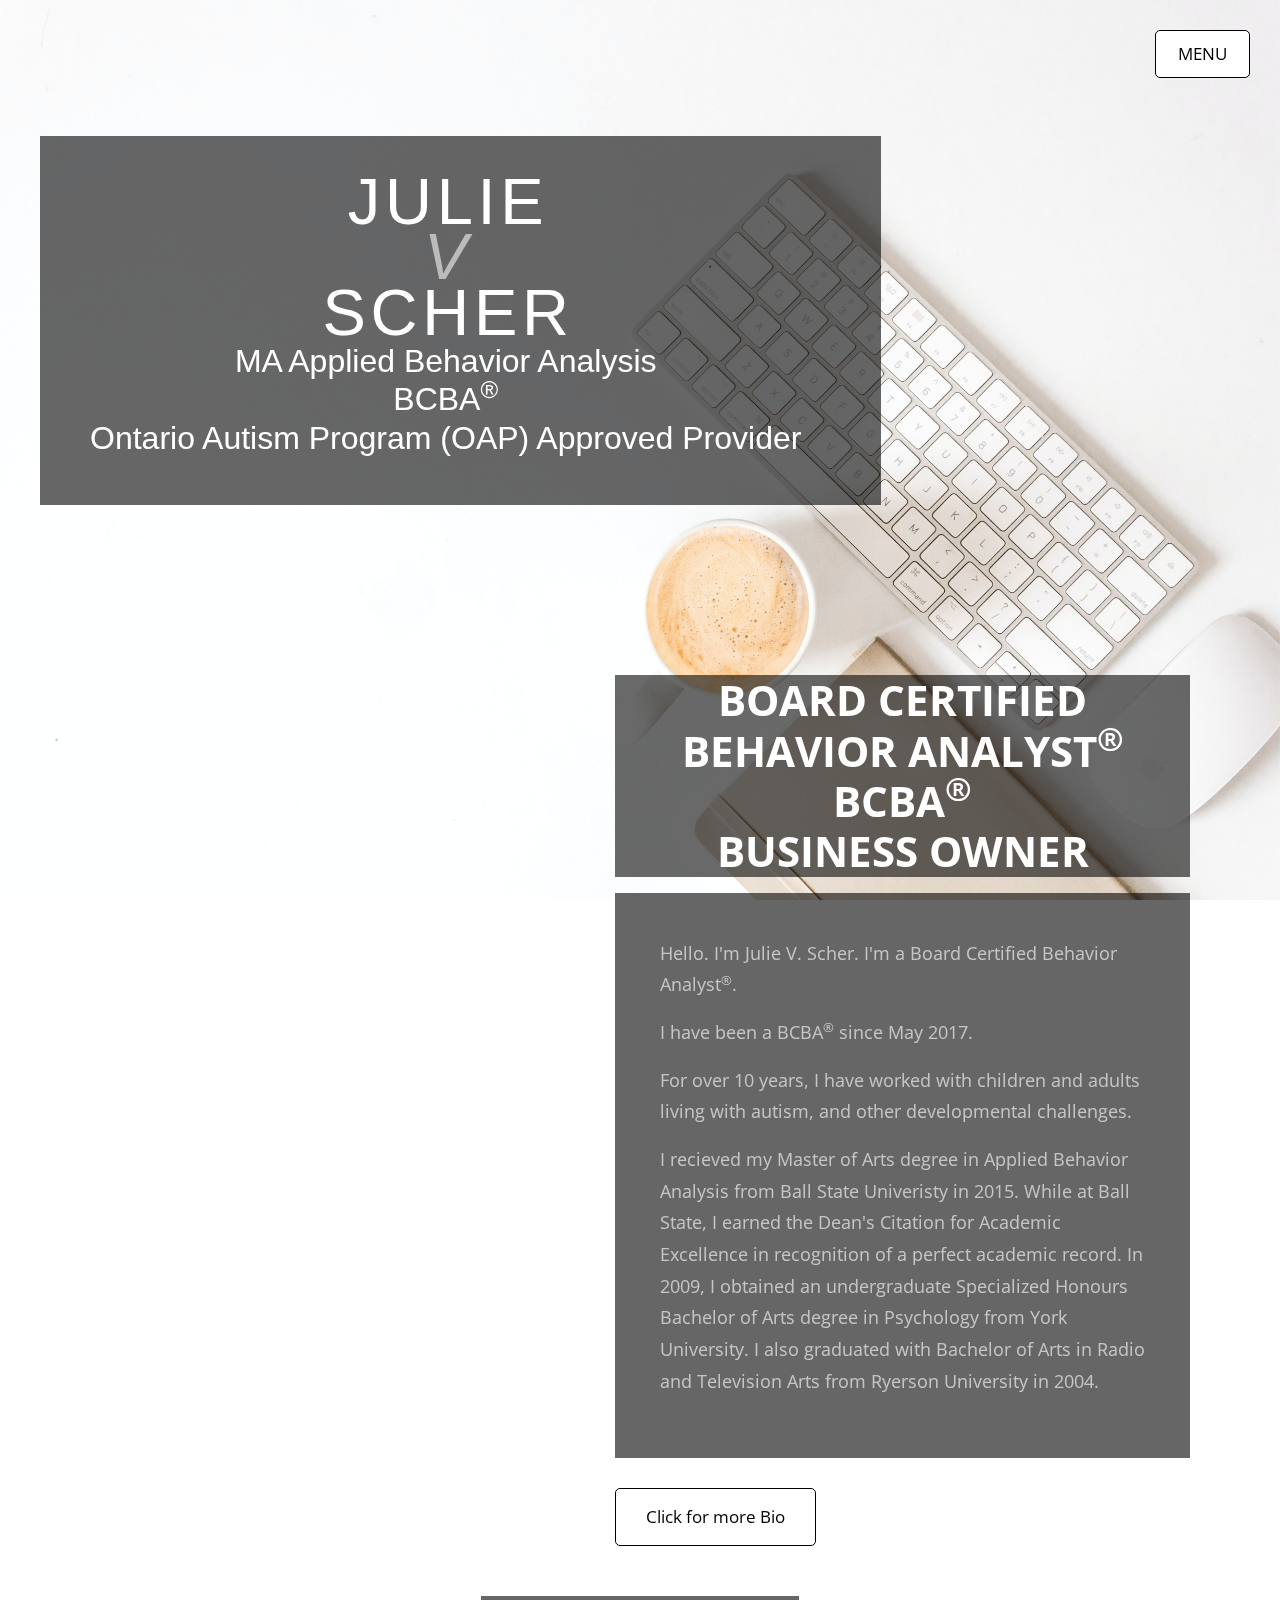
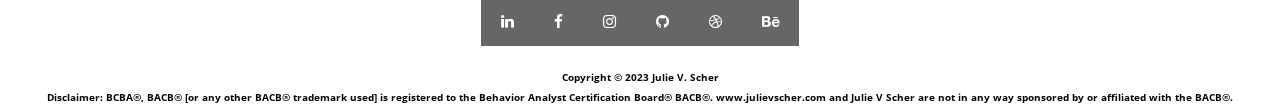
==== index.html @ ce63d5e8 "fixed dates" ====
<!DOCTYPE html>
<html lang="en">
  <head>
    <meta charset="utf-8" />
    <meta name="viewport" content="width=device-width, initial-scale=1" />
    <link rel="stylesheet" href="https://use.fontawesome.com/releases/v5.5.0/css/all.css" integrity="sha384-B4dIYHKNBt8Bc12p+WXckhzcICo0wtJAoU8YZTY5qE0Id1GSseTk6S+L3BlXeVIU" crossorigin="anonymous">
    <link rel="stylesheet" href="https://cdnjs.cloudflare.com/ajax/libs/font-awesome/4.7.0/css/font-awesome.min.css">
    <title> Julie V Scher BCBA</title>
    <link rel="icon" type="image/x-icon"
    href="https://assets.bigcartel.com/theme_images/75824079/yellow.jpg?auto=format&fit=max&h=400&w=2136"></a>
    <!--
Template 2109 The Card
http://www.tooplate.com/view/2109-the-card
-->
    <!-- load CSS -->
    <link
      rel="stylesheet"
      href="https://fonts.googleapis.com/css?family=Open+Sans:300,400,600"
    />
    <!-- Google web font "Open Sans" -->
    <link rel="stylesheet" href="css/bootstrap.min.css" />
    <!-- https://getbootstrap.com/ -->
    <link rel="stylesheet" href="slick/slick.css" />
    <link rel="stylesheet" href="slick/slick-theme.css" />
    <link rel="stylesheet" href="css/magnific-popup.css" />
    <link rel="stylesheet" href="css/tooplate-style.css" />
  
    <!-- Templatemo style -->
  </head>

  <body>
    <!-- Loader -->
    

    <div class="tm-main-container">
      <a class="tm-navbar-menu" style="margin-top: 30px; margin-right: 30px;" href="#">MENU</a>
      <div class="tm-top-container">
        <!-- Menu -->
        <nav id="tmNav" class="tm-nav">
         
          <ul class="tm-nav-links">
            <li class="tm-nav-item active">
              <a href="#" data-linkid="0" data-align="right" class="tm-nav-link">Home</a>
            </li>
            <li class="tm-nav-item">
              <a href="#" data-linkid="1" data-align="right" class="tm-nav-link">About Me</a>
            </li>
            <li class="tm-nav-item">
              <a
                rel="nofollow" href="http://www.abasupervisors.com"
                class="tm-nav-link external">BCBA Supervision</a>
            </li>
            <li class="tm-nav-item">
              <a
                rel="nofollow" href="http://www.abahelpers.com"
                class="tm-nav-link external">ABA Training</a>
            </li>
            <li class="tm-nav-item">
              <a
                rel="nofollow" href="Julie Scher Resume_ABAintheGTA 2023.pdf"
                class="tm-nav-link external">Resume</a>
            </li>
            <li class="tm-nav-item">
              <a
                href="#"
                data-linkid="2"
                data-align="middle"
                class="tm-nav-link">Design Work</a>
            </li>
        
         
            <li class="tm-nav-item">
              <a href="#" data-linkid="3" data-align="left" class="tm-nav-link">Contact</a>
            </li>
          </ul>
        </nav>

        <!-- Site header -->
        <header class="tm-site-header-box tm-bg-dark">
         
          <div class="word" style="text-align: center">
            <span>J</span>
            <span>U</span>
            <span>L</span>
            <span>I</span>
            <span>E</span>
            <br>
            <span style="font-style: oblique; color:rgba(255, 255, 255, 0.555);">V</span>
            <br>
            <span>S</span>
            <span>C</span>
            <span>H</span>
            <span>E</span>
            <span>R</span>
            <br>
            <h2>MA  Applied Behavior Analysis <br>BCBA<sup>&reg;</sup><br>Ontario Autism Program (OAP) Approved Provider</h2>



        </div>
        </header>
      </div>
      <!-- tm-top-container -->

      <div class="container-fluid">
        <div class="row">
          <div class="col-md-12">
            <!-- Site content -->
            <div class="tm-content">
              <!-- Section 0 Introduction -->
              <section class="tm-section tm-section-0">
                <h2 style="background-color: rgba(0, 0, 0, 0.589); color: rgb(255, 255, 255); font-size: 42px; text-align: center;" class="tm-section-title mb-3 font-weight-bold">
                  Board Certified <br>Behavior Analyst<sup>&reg;</sup><br> BCBA<sup>&reg;</sup> <br>Business Owner
                </h2>
                <div class="tm-textbox tm-bg-dark">
                  <p>
                    Hello. I'm Julie V. Scher. I'm a Board Certified Behavior Analyst<sup>&reg;</sup>.
                  </p>
                  <p>
                    I have been a BCBA<sup>&reg;</sup> since May 2017.</p>
                    <p>For over 10 years, I have worked with children and adults living with autism, and other developmental challenges.</p>
                    <p> I recieved my Master of Arts degree in Applied Behavior Analysis from Ball State Univeristy in 2015. While at Ball State, I earned the Dean's Citation for Academic Excellence in recognition of a perfect academic record. In 2009, I obtained an undergraduate Specialized Honours Bachelor of Arts degree in Psychology from York University. I also graduated with Bachelor of Arts in Radio and Television Arts from Ryerson University in 2004.
                  </p>
                </div>
                <a href="#" id="tm_about_link" data-linkid="1" class="tm-link">Click for more Bio</a>
              </section>

              <!-- Section 1 About Me -->
              <section class="tm-section tm-section-1">
                <div class="tm-textbox tm-textbox-2 tm-bg-dark">
                  <h2 class="tm-text-blue mb-4">About Me</h2>
                  <img src="img/headshot.png"  style="width:80%; height: auto; padding: 25px" alt="Profile Photograph of Julie V Scher">
                  <p class="mb-4">
                    I am artistic and analytical. I love all things nerdy 🤓! Show me some IOA and fidelity data and I'm a happy camper. I enjoy writing treatment plans and compiling FBA data. To me, there is nothing better than helping a client gain access to what they want or need using safe and socially valid behaviours. I decided to take my passion for data analysis to another level and train aspiring analysts working in the field.

                    My teaching style is down-to-earth and not intimidating. Any and all questions are welcome. 
                  </p>
                  <p class="mb-4">
                    In addition to ABA tools such as Central Reach, I also love to design UX and UI solutions using Figma and Adobe XD. In addition to supervision, I love to create wireframes and high fidelity prototypes. I can effectively collaborate with design teams, clients, and programmers. I have experience with web development and enjoy using HTML, CSS, and Javascript to build responsive websites.
                  </p>
                  <a
                  rel="nofollow" href="http://www.abasupervisors.com"
                    id="tm_work_link"
                    class="tm-nav-link external"
                    class="tm-link m-0"
                    >Remote Supervision Services</a>

                  

                </div>
              </section>

              <!-- Section 2 Work (Gallery) -->
              <section class="tm-section tm-section-2 mx-auto">
                <div class="grid tm-gallery">
                  <figure class="effect-goliath tm-gallery-item">
                    <img src="img/BF.png" alt="" class="">
                    <figcaption>
                      <a href="BookFairAnywhere.html"><h2 style="color: white; font-weight:bold; padding: 10px;">
                        Book Fair Anywhere
                        <span style="color: black; font-weight:lighter;"></span>
                        </h2></a>
                        <a href="BookFairAnywhere.html"><p style=" text-decoration: none; color: white; font-weight:bold; outline: solid black; background-color: rgba(0, 0, 0, 0.6);">TAKE ME THERE!</p></a>
                    </figcaption>
                  </figure>
                  <figure class="effect-goliath tm-gallery-item">
                    <img src="img/CookieProj.png" alt="" class="">
                    <figcaption>
                      <a href="CookieDough.html"><h2 style="color: white; font-weight:bold; padding: 10px;">
                        Cookie Dough To-Go 
                        <span style="color: black; font-weight:lighter;"></span>
                        </h2></a>
                        <a href="CookieDough.html"><p style=" text-decoration: none; color: white; font-weight:bold; outline: solid black; background-color: rgba(0, 0, 0, 0.6);">TAKE ME THERE!</p></a>
                    </figcaption>
                  </figure>
                  <figure class="effect-goliath tm-gallery-item">
                    <img src="img/testing.png" alt="" class="">
                    <figcaption>
                      <a href="MLEM.html"><h2 style="color: white; font-weight:bold; padding: 10px;">
                        MLEM Case Study
                        <span style="color: black; font-weight:lighter;"></span>
                        </h2></a>
                        <a href="MLEM.html"><p style=" text-decoration: none; color: white; font-weight:bold; outline: solid black; background-color: rgba(0, 0, 0, 0.6);">TAKE ME THERE!</p></a>
                    </figcaption>
                  </figure>
                  <figure class="effect-goliath tm-gallery-item">
                    <img src="img/ComingSoon.png" alt="" class="">
                    <figcaption>
                      <a href=""><h2 style="color: white; font-weight:bold;padding: 10px;">
                        
                        <span style="color: black; font-weight:lighter;"></span>
                        </h2></a>
                       <!--<a href=""><p style=" text-decoration: none; color: black; font-weight:bold; outline: solid black; background-color: #c5ccd4;">TAKE ME THERE!</p></a>-->
                    </figcaption>
                  </figure>
                  <figure class="effect-goliath tm-gallery-item">
                    <img src="img/ComingSoon.png" alt="" class="">
                    <figcaption>
                      <a href=""><h2 style="color: white; font-weight:bold;padding: 10px;">
                        
                        <span style="color: black; font-weight:lighter;"></span>
                        </h2></a>
                       <!--<a href=""><p style=" text-decoration: none; color: white; font-weight:bold; outline: solid black; background-color: #rgba(0, 0, 0, 0.6);">TAKE ME THERE!</p></a>-->
                    </figcaption>
                  </figure>
                </div>
              </section>

              <!-- Section 3 Contact -->
              <section class="tm-section tm-section-3 tm-section-left">
                <form action="https://formspree.io/f/myylvqlr" class="tm-contact-form" method="post">
                  <div class="form-group mb-4">
                    <input
                      type="text"
                      id="contact_name"
                      name="contact_name"
                      class="form-control"
                      placeholder="Name"
                      required
                    />
                  </div>
                  <div class="form-group mb-4">
                    <input
                      type="email"
                      id="contact_email"
                      name="contact_email"
                      class="form-control"
                      placeholder="Email"
                      required
                    />
                  </div>
                  <div class="form-group mb-4">
                    <textarea
                      rows="4"
                      id="contact_message"
                      name="contact_message"
                      class="form-control"
                      placeholder="Message"
                      required
                    ></textarea>
                  </div>
                  <div class="form-group mb-0">
                    <button type="submit" class="btn tm-send-btn tm-fl-right">
                      Let's Chat!
                    </button>
                  </div>
                </form>
              </section>
            </div>
          </div>
        </div>
      </div>


      
      <footer>
        <div class="tm-bottom-container"></div>
        <ul class=footer-logo>
          <li><a class="logos" href="https://www.linkedin.com/in/julie-v-scher-a3905b223/"><i class="fa fa-linkedin"></i></a>
          <li><a class="logos" href="https://www.facebook.com/abasupervisors/"><i class="fa fa-facebook"></i></a>
            <li><a class="logos" href="https://www.instagram.com/abasupervisors/"><i class="fa fa-instagram"></i></a>
          <li><a class="logos" href="https://github.com/JulieVScher"><i class="fa fa-github"></i></a>
          <li><a class="logos" href="https://dribbble.com/JulieVScher"><i class="fa fa-dribbble"></i></a></li>
          <li><a class="logos" href="https://www.behance.net/julievscher"> <i class="fa fa-behance"></i></a>
          
          </li>
      </ul>
<div class="name" style="color: black; display:block; text-align: center; font-size:x-small; padding: 5px; margin: 0px; font-weight: bold; background-color: rgba(255, 255, 255, 0.555);">
  Copyright &copy; 2023 Julie V. Scher <br>Disclaimer: BCBA®, BACB® [or any other BACB® trademark used] is registered to the Behavior Analyst Certification Board® BACB®. www.julievscher.com and Julie V Scher are not in any way sponsored by or affiliated with the BACB®.</div>
</div>

  

</footer>

    <script src="js/jquery-1.11.0.min.js"></script>
    <script src="js/background.cycle.js"></script>
    <script src="slick/slick.min.js"></script>
    <script src="js/jquery.magnific-popup.min.js"></script>
    <script>
      let slickInitDone = false;
      let previousImageId = 0,
        currentImageId = 0;
      let pageAlign = "right";
      let bgCycle;
      let links;
      let eachNavLink;

      window.onload = function() {
        $("body").addClass("loaded");
      };

      function navLinkClick(e) {
        if ($(e.target).hasClass("external")) {
          return;
        }

        e.preventDefault();

        if ($(e.target).data("align")) {
          pageAlign = $(e.target).data("align");
        }

        // Change bg image
        previousImageId = currentImageId;
        currentImageId = $(e.target).data("linkid");
        bgCycle.cycleToNextImage(previousImageId, currentImageId);

        // Change menu item highlight
        $(`.tm-nav-item:eq(${previousImageId})`).removeClass("active");
        $(`.tm-nav-item:eq(${currentImageId})`).addClass("active");

        // Change page content
        $(`.tm-section-${previousImageId}`).fadeOut(function(e) {
          $(`.tm-section-${currentImageId}`).fadeIn();
          // Gallery
          if (currentImageId === 2) {
            setupSlider();
          }
        });

        adjustFooter();
      }

      $(document).ready(function() {
        // Set first page
        $(".tm-section").fadeOut(0);
        $(".tm-section-0").fadeIn();

        // Set Background images
        // https://www.jqueryscript.net/slideshow/Simple-jQuery-Background-Image-Slideshow-with-Fade-Transitions-Background-Cycle.html
        bgCycle = $("body").backgroundCycle({
          imageUrls: [
            "img/contact.jpg",
            "img/hello.jpg",
            "img/work.jpg",
            "img/cover2.jpg"
          ],
          fadeSpeed: 2000,
          duration: -1,
          backgroundSize: SCALING_MODE_COVER
        });

        eachNavLink = $(".tm-nav-link");
        links = $(".tm-nav-links");

        // "Menu" open/close
        if (links.hasClass("open")) {
          links.fadeIn(0);
        } else {
          links.fadeOut(0);
        }

        $("#tm_about_link").on("click", navLinkClick);
        $("#tm_work_link").on("click", navLinkClick);

        // Each menu item click
        eachNavLink.on("click", navLinkClick);

        $(".tm-navbar-menu").click(function(e) {
          if (links.hasClass("open")) {
            links.fadeOut();
          } else {
            links.fadeIn();
          }

          links.toggleClass("open");
        });

        // window resize
        $(window).resize(function() {
          // If current page is Gallery page, set it up
          if (currentImageId === 2) {
            setupSlider();
          }

          // Adjust footer
          adjustFooter();
        });

        adjustFooter();
      }); // DOM is ready

      function adjustFooter() {
        const windowHeight = $(window).height();
        const topHeight = $(".tm-top-container").height();
        const middleHeight = $(".tm-content").height();
        let contentHeight = topHeight + middleHeight;

        if (pageAlign === "left") {
          contentHeight += $(".tm-bottom-container").height();
        }

        if (contentHeight > windowHeight) {
          $(".tm-bottom-container").addClass("tm-static");
        } else {
          $(".tm-bottom-container").removeClass("tm-static");
        }
      }

      function setupSlider() {
        let slidesToShow = 4;
        let slidesToScroll = 2;
        let windowWidth = $(window).width();

        if (windowWidth < 480) {
          slidesToShow = 1;
          slidesToScroll = 1;
        } else if (windowWidth < 768) {
          slidesToShow = 2;
          slidesToScroll = 1;
        } else if (windowWidth < 992) {
          slidesToShow = 3;
          slidesToScroll = 2;
        }

        if (slickInitDone) {
          $(".tm-gallery").slick("unslick");
        }

        slickInitDone = false;

        $(".tm-gallery").slick({
          dots: true,
          customPaging: function(slider, i) {
            var thumb = $(slider.$slides[i]).data();
            return `<a>${i + 1}</a>`;
          },
          infinite: false,
          prevArrow: false,
          nextArrow: false,
          slidesToShow: slidesToShow,
          slidesToScroll: slidesToScroll
        });

        // Open big image when a gallery image is clicked.
       
      }  
    </script>
  
  </body>
</html>
---- css/tooplate-style.css ----
/*
Template 2109 The Card
http://www.tooplate.com/view/2109-the-card
*/
/* custom font from google fonts */
@import url(https://fonts.googleapis.com/css?family=Open+Sans:400,700);


* {
  margin: 0;
  padding: 0;
}

body {
  font-family: "Open Sans", Helvetica, Arial, sans-serif;
  font-size: 17px;
  color: #ffffff;
  overflow-x: hidden;
  body margin:2rem;
}

a {
  transition: all 0.2s;
}

footer a:link, footer a:visited {
	color: #FFF;
}
.tm-text-blue {
  color:white;
}

.tm-main-container {
  position: relative;
  height: 100%;
}



.tm-top-container {
  display: flex;
  flex-direction: row-reverse;
  align-items: flex-start;
  justify-content: space-between;
}

.tm-navbar-menu {
  display: block;
  color: black;
  background: white;
  border: solid black 1px;
  padding: 10px 20px;
  margin-bottom: 18px;
  width: 95px;
  margin-right: 0;
  margin-left: auto;
  text-align: center;
  border-radius: 5px;
}

.tm-navbar-menu:hover {
  color: white;
  border: solid black 1px;
  text-decoration: none;
  background:rgba(0, 0, 0, 0.6);
  border-radius: 5px;
 
}

.tm-nav {
  margin: 30px;
  text-transform: uppercase;
}

.tm-nav-links {
  list-style: none;
  outline-style: solid black;
  border-radius: 5px;
}

.tm-nav-link:link,
.tm-nav-link:visited {
  color: black;
  background-color: white;
  border: solid black 1px;
  border-radius: 5px;
  padding: 10px 40px;
  display: block;
  margin-bottom: 6px;
  text-align: center;
}

.tm-nav-item.active .tm-nav-link,
.tm-nav-link:hover,
.tm-nav-link:focus {
  color: white;
  border: solid black 1px;
  text-decoration: none;
  background: rgba(0, 0, 0, 0.6);
}

.tm-bg-dark {
  background-color:rgba(0, 0, 0, 0.6);
}

.tm-site-header-box {
  display: inline-block;
  padding: 40px 80px 40px 40px;
  margin: 40px 40px 100px;
}

.tm-site-title {
  font-size: 4.3rem;
  text-transform: uppercase;
}

.tm-site-subtitle {
  color: #cdffd0;
  font-size: 1.4rem;
  font-weight: 300;
}

.tm-content {
  padding-bottom: 50px;
  display: flex;
  justify-content: flex-end;
  width: 100%;
}

.tm-section {
  margin-right: 75px; 
  max-width: 100%;
}

.tm-section-title {
  font-size: 3.4rem;
  
  text-transform: uppercase;
  color: black;
}

.tm-textbox {
  padding: 45px;
  font-size: 1.1rem;
  color: #c5c7c6;
  line-height: 1.8;
}

.tm-textbox-2 {
  padding: 60px 40px 60px;
}

.tm-section-0 {
  margin-top: 70px;
  max-width: 575px;
}
.tm-section-1 {
  margin-top: 70px;
  max-width: 420px;
}

.tm-link:link,
.tm-link:visited {
  background-color: white;
  padding: 15px 30px;
  margin-top: 30px;
  color: black;
  border: solid black 1px;
  display: inline-block;
  margin-right: 75px; 
  max-width: 100%;
  border-radius: 5px;
}

.tm-link:focus,
.tm-link:hover {
  color: white;
  border: solid black 1px;
  text-decoration: none;
  background:rgba(0, 0, 0, 0.6);
  border-radius: 5px;
}

.tm-bottom-container {
  position: absolute;
  bottom: 0;
  left: 0;
}

.tm-bottom-container.non-sticky {
  position: static;
}

.tm-barcode-box {
  margin-bottom: 30px;
  margin-left: 95px;
}

footer {
  font-weight: 300;
  margin-bottom: 0px;
  margin-left: 40px;
  font-size: 0.95rem;
  margin-right: 40px;
  line-height: 2;
}

/* Image Gallery */
.tm-gallery {
  max-width: 860px;
  margin: 0 auto;
}

.tm-gallery-item {
  margin: 0 10px;
}

.slick-dots {
  bottom: 5px;
}

.slick-dots li {
  background-color: white;
  width: 40px;
  height: 40px;
  margin: 5px 3px;
  transition: all 0.2s;
}

.slick-dots li:hover,
.slick-dots li.slick-active {
  background-color:rgba(0, 0, 0, 0.6);
}

.slick-dots li:hover a:not([href]):not([tabindex]),
.slick-dots li.slick-active a:not([href]):not([tabindex]) {
  color:white;
}

.slick-dots li a:not([href]):not([tabindex]) {
  color: black;
  display: block;
  margin-top: 5px;
}

/* Image Hover effect */
.grid {
  position: relative;
  clear: both;
  margin: 0 auto;
  padding: 1em 0 4em;
  max-width: 880px;
  width: 100%;
  list-style: none;
  text-align: center;
}

/* Common style */
.grid figure {
  position: relative;
  float: left;
  overflow: hidden;
  max-width: 800px;
  height: auto;
  background: #3085a3;
  text-align: center;
  cursor: pointer;
}

.grid figure img {
  position: relative;
  display: block;
  min-height: 100%;
  max-width: 100%;
  opacity: 0.8;
}

.grid figure figcaption {
  padding: 2em;
  color: #fff;
  text-transform: uppercase;
  font-size: 1.25em;
  -webkit-backface-visibility: hidden;
  backface-visibility: hidden;
}

.grid figure figcaption::before,
.grid figure figcaption::after {
  pointer-events: none;
}

.grid figure figcaption, {

  position: absolute;
  top: 0;
  left: 0;
  width: 100%;
  height: 100%;
}

/* Anchor will cover the whole item by default */
/* For some effects it will show as a button */


.grid figure h2 {
  word-spacing: -0.15em;
}

.grid figure h2 span {
  font-weight: 800;
}

.grid figure h2,
.grid figure p {
  margin: 0;
}

.grid figure p {
  letter-spacing: 1px;
  font-size: 68.5%;
}

/*-----------------*/
/***** Goliath *****/
/*-----------------*/

figure.effect-goliath {
  background:rgba(0, 0, 0, 0.6);
}

figure.effect-goliath img,
figure.effect-goliath h2 {
  -webkit-transition: -webkit-transform 0.35s;
  transition: transform 0.35s;
}

figure.effect-goliath img {
  -webkit-backface-visibility: hidden;
  backface-visibility: hidden;
}

figure.effect-goliath h2 {
  font-size: 1.3rem;
}
figure.effect-goliath h2,
figure.effect-goliath p {
  position: absolute;
  bottom: 0;
  left: 0;
  padding: 30px;
  width: 100%;
}

figure.effect-goliath p {
  text-transform: none;
  font-size: 1rem;
  padding: 15px 10px;
  opacity: 0;
  -webkit-transition: opacity 0.35s, -webkit-transform 0.35s;
  transition: opacity 0.35s, transform 0.35s;
  -webkit-transform: translate3d(0, 50px, 0);
  transform: translate3d(0, 50px, 0);
}

figure.effect-goliath:hover img {
  -webkit-transform: translate3d(0, -80px, 0);
  transform: translate3d(0, -80px, 0);
}

figure.effect-goliath:hover h2 {
  -webkit-transform: translate3d(0, -100px, 0);
  transform: translate3d(0, -100px, 0);
}

figure.effect-goliath:hover p {
  opacity: 1;
  -webkit-transform: translate3d(0, 0, 0);
  transform: translate3d(0, 0, 0);
}

/* Contact */
.tm-section-3 {
  width: 100%;
  max-width: 400px;
  margin-left: 40px;
  margin-right: auto;
  margin-top: -50px;
}

.tm-contact-form {
  background-color:white;
  padding: 60px;
}

.form-control {
  border-radius: 0;
  border: none;
  border-bottom: 1px solid black;
  background-color: transparent;
  color: black;
  padding: 10px 0;
}

.form-control:focus {
  box-shadow: none;
  background-color: transparent;
  border-color: #f49f17;
}

.form-control::placeholder {
  /* Chrome, Firefox, Opera, Safari 10.1+ */
  color: black;
  opacity: 1; /* Firefox */
}

.form-control:-ms-input-placeholder {
  /* Internet Explorer 10-11 */
  color: black;
}

.form-control::-ms-input-placeholder {
  /* Microsoft Edge */
  color: black;
}

.tm-fl-right {
  float: right;
}

.tm-send-btn {
  border-radius: 0;
  background-color: transparent;
  border: none;
  border-top: 1px solid transparent;
  border-bottom: 1px solid black;
  transition: all 0.2s;
}

.tm-send-btn:hover {
  border-top: 1px solid black;
}



.btn:focus {
  box-shadow: none;
}

.tm-footer-link:link,
.tm-footer-link:visited {
  color: white;
}

.tm-footer-link:focus,
.tm-footer-link:hover {
  color: #c5ccd4;
  text-decoration: none;
}

/* Loader */
#loader-wrapper {
  position: fixed;
  top: 0;
  left: 0;
  width: 100%;
  height: 100%;
  z-index: 2000;
}
#loader {
  display: block;
  position: relative;
  left: 50%;
  top: 50%;
  width: 150px;
  height: 150px;
  margin: -75px 0 0 -75px;
  border-radius: 50%;
  border: 3px solid transparent;
  border-top-color: black;

  -webkit-animation: spin 2s linear infinite; /* Chrome, Opera 15+, Safari 5+ */
  animation: spin 2s linear infinite; /* Chrome, Firefox 16+, IE 10+, Opera */

  z-index: 10001;
}

#loader:before {
  content: "";
  position: absolute;
  top: 5px;
  left: 5px;
  right: 5px;
  bottom: 5px;
  border-radius: 50%;
  border: 3px solid transparent;
  border-top-color: #e74c3c;

  -webkit-animation: spin 3s linear infinite; /* Chrome, Opera 15+, Safari 5+ */
  animation: spin 3s linear infinite; /* Chrome, Firefox 16+, IE 10+, Opera */
}

#loader:after {
  content: "";
  position: absolute;
  top: 15px;
  left: 15px;
  right: 15px;
  bottom: 15px;
  border-radius: 50%;
  border: 3px solid transparent;
  border-top-color: #f49f17;

  -webkit-animation: spin 1.5s linear infinite; /* Chrome, Opera 15+, Safari 5+ */
  animation: spin 1.5s linear infinite; /* Chrome, Firefox 16+, IE 10+, Opera */
}

@-webkit-keyframes spin {
  0% {
    -webkit-transform: rotate(0deg); /* Chrome, Opera 15+, Safari 3.1+ */
    -ms-transform: rotate(0deg); /* IE 9 */
    transform: rotate(0deg); /* Firefox 16+, IE 10+, Opera */
  }
  100% {
    -webkit-transform: rotate(360deg); /* Chrome, Opera 15+, Safari 3.1+ */
    -ms-transform: rotate(360deg); /* IE 9 */
    transform: rotate(360deg); /* Firefox 16+, IE 10+, Opera */
  }
}
@keyframes spin {
  0% {
    -webkit-transform: rotate(0deg); /* Chrome, Opera 15+, Safari 3.1+ */
    -ms-transform: rotate(0deg); /* IE 9 */
    transform: rotate(0deg); /* Firefox 16+, IE 10+, Opera */
  }
  100% {
    -webkit-transform: rotate(360deg); /* Chrome, Opera 15+, Safari 3.1+ */
    -ms-transform: rotate(360deg); /* IE 9 */
    transform: rotate(360deg); /* Firefox 16+, IE 10+, Opera */
  }
}

#loader-wrapper .loader-section {
  position: fixed;
  top: 0;
  width: 51%;
  height: 100%;
  background: #222222;
  z-index: 1000;
  -webkit-transform: translateX(0); /* Chrome, Opera 15+, Safari 3.1+ */
  -ms-transform: translateX(0); /* IE 9 */
  transform: translateX(0); /* Firefox 16+, IE 10+, Opera */
}

#loader-wrapper .loader-section.section-left {
  left: 0;
}

#loader-wrapper .loader-section.section-right {
  right: 0;
}

/* Loaded */
.loaded #loader-wrapper .loader-section.section-left {
  -webkit-transform: translateX(-100%); /* Chrome, Opera 15+, Safari 3.1+ */
  -ms-transform: translateX(-100%); /* IE 9 */
  transform: translateX(-100%); /* Firefox 16+, IE 10+, Opera */

  -webkit-transition: all 0.7s 0.3s cubic-bezier(0.645, 0.045, 0.355, 1);
  transition: all 0.7s 0.3s cubic-bezier(0.645, 0.045, 0.355, 1);
}

.loaded #loader-wrapper .loader-section.section-right {
  -webkit-transform: translateX(100%); /* Chrome, Opera 15+, Safari 3.1+ */
  -ms-transform: translateX(100%); /* IE 9 */
  transform: translateX(100%); /* Firefox 16+, IE 10+, Opera */

  -webkit-transition: all 0.7s 0.3s cubic-bezier(0.645, 0.045, 0.355, 1);
  transition: all 0.7s 0.3s cubic-bezier(0.645, 0.045, 0.355, 1);
}

.loaded #loader {
  opacity: 0;
  -webkit-transition: all 0.3s ease-out;
  transition: all 0.3s ease-out;
}
.loaded #loader-wrapper {
  visibility: hidden;

  -webkit-transform: translateY(-100%); /* Chrome, Opera 15+, Safari 3.1+ */
  -ms-transform: translateY(-100%); /* IE 9 */
  transform: translateY(-100%); /* Firefox 16+, IE 10+, Opera */

  -webkit-transition: all 0.3s 1s ease-out;
  transition: all 0.3s 1s ease-out;
}

/* JavaScript Turned Off */
.no-js #loader-wrapper {
  display: none;
}

@media (max-width: 991px) {
  .tm-bottom-container {
    position: static;
  }

  .grid {
    max-width: 640px;
  }
}

@media (max-width: 767px) {
  .tm-site-title {
    font-size: 3rem;
  }
  .tm-top-container {
    flex-direction: column-reverse;
  }

  .tm-site-header-box {
    margin-bottom: 0;
  }

  .tm-nav {
    align-self: flex-end;
    margin-right: 40px;
  }

  .tm-section {
    margin: 0 auto;
    padding-left: 15px;
    padding-right: 15px;
    width: 100%;
  }

  .tm-section-title {
    margin-left: 0;
    font-size: 3rem;
  }

  .grid {
    max-width: 420px;
  }

  .slick-dots {
    bottom: -35px;
  }

  
    
}
@media (max-width: 480px){

body {
  font-size: 20px;
}

.text-center {
  font-size: 20px;
}

{
  .grid {
    max-width: 220px;
  }

  .slick-dots {
    position: static;
    margin-top: 30px;
  }

  .slick-dotted.slick-slider {
    margin-bottom: 0;
    padding-bottom: 0;
  }

  .tm-section-title {
    font-size: 1.4rem;
  }
}

.tm-static {
  position: static;
}

.linktoproject {
  tex
}

.text-center h1 {
  font-size: 40px;
}

.word span {
  font-size: 38px;
}

%animation-default {
  opacity: 1 !important;
  z-index: 3;
}

@mixin carousel($items, $animation: 'default') {
  .carousel {
    width: 100%;
    position: relative;
    overflow: hidden;

    > input[type="radio"] {
      position: absolute;
      left: 0;
      opacity: 0;
      top: 0;

      &:checked {
        ~ .carousel__items .carousel__item,
        ~ .carousel__prev > label,
        ~ .carousel__next > label {
          opacity: 0;
        }
      }

      @for $i from 1 through $items {
        &:nth-child(#{$i}) {
          &:checked {
            ~ .carousel__items .carousel__item {
              @if $animation == 'default' {
                &:nth-child(#{$i}) {
                  opacity: 1;
                }
              }
            }

            ~ .carousel__prev {
              > label {
                @if $i == 1 {
                  &:nth-child(#{$items}) {
                    @extend %animation-default;
                  }
                } @else if $i == $items {
                  &:nth-child(#{$items - 1}) {
                    @extend %animation-default;
                  }
                } @else {
                  &:nth-child(#{$i - 1}) {
                    @extend %animation-default;
                  }
                }
              }
            }

            ~ .carousel__next {
              > label {
                @if $i == $items {
                  &:nth-child(1) {
                    @extend %animation-default;
                  }
                } @else {
                  &:nth-child(#{$i + 1}) {
                    @extend %animation-default;
                  }
                }
              }
            }

            ~ .carousel__nav {
              > label {
                &:nth-child(#{$i}) {
                  background: #ccc;
                  cursor: default;
                  pointer-events: none;
                }
              }
            }
          }
        }
      }
    }

    &__items {
      margin: 0;
      padding: 0;
      list-style-type: none;
      width: 100%;
      height: 600px;
      position: relative;
    }

    &__item {
      position: absolute;
      top: 0;
      left: 0;
      width: 100%;
      height: 100%;
      z-index: 1;
      transition: opacity 2s;
      -webkit-transition: opacity 2s;

      img {
        width: 100%;
        vertical-align: middle;
      }
    }

    &__prev,
    &__next {
      > label {
        border: 1px solid #fff;
        border-radius: 50%;
        cursor: pointer;
        display: block;
        width: 40px;
        height: 40px;
        position: absolute;
        top: 50%;
        transform: translateY(-50%);
        -webkit-transform: translateY(-50%);
        transition: all .3s ease;
        -webkit-transition: all .3s ease;
        opacity: 0;
        z-index: 2;

        &:hover,
        &:focus {
          opacity: .5 !important;
        }

        &:before,
        &:after {
          content: "";
          position: absolute;
          width: inherit;
          height: inherit;
        }

        &:before {
          background: linear-gradient(to top, #fff 0%, #fff 10%, rgba(51, 51, 51, 0) 10%),
                      linear-gradient(to left, #fff 0%, #fff 10%, rgba(51, 51, 51, 0) 10%);
          width: 60%;
          height: 60%;
          top: 20%;
        }
      }
    }

    &__prev {
      > label {
        left: 2%;

        &:before {
          left: 35%;
          top: 20%;
          transform: rotate(135deg);
          -webkit-transform: rotate(135deg);
        }
      }
    }

    &__next {
      > label {
        right: 2%;

        &:before {
          left: 10%;
          transform: rotate(315deg);
          -webkit-transform: rotate(315deg);
        }
      }
    }

    &__nav {
      position: absolute;
      bottom: 3%;
      left: 0;
      text-align: center;
      width: 100%;
      z-index: 3;

      > label {
        border: 1px solid #fff;
        display: inline-block;
        border-radius: 50%;
        cursor: pointer;
        margin: 0 .125%;
        width: 20px;
        height: 20px;
      }
    }
  }
}

*,
*:before,
*:after {
  box-sizing: border-box;
  -webkit-box-sizing: border-box;
  -moz-box-sizing: border-box;
}

body {
  background: #fcfcfc;
  margin: 0;
}

.container {
  width: 900px;
  min-width: 900px;
  margin: 50px auto;
}

@include carousel(5);
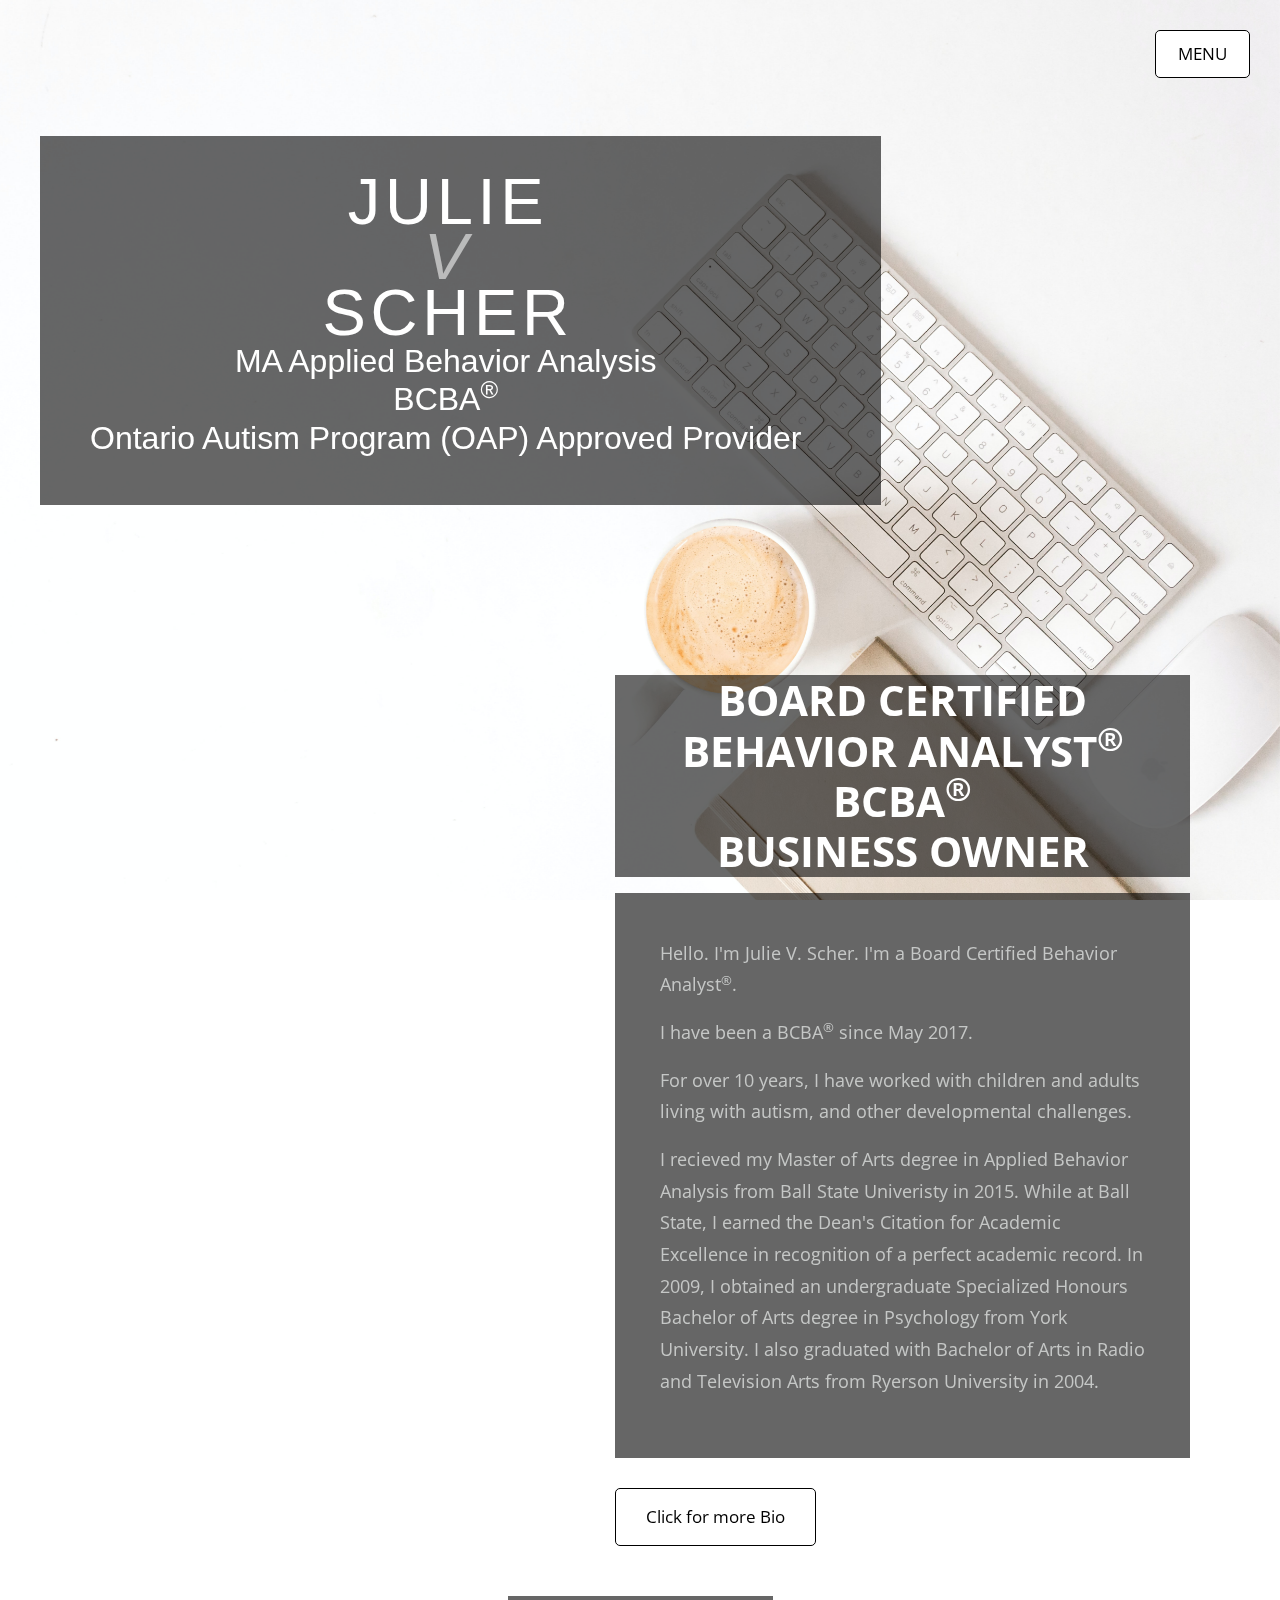
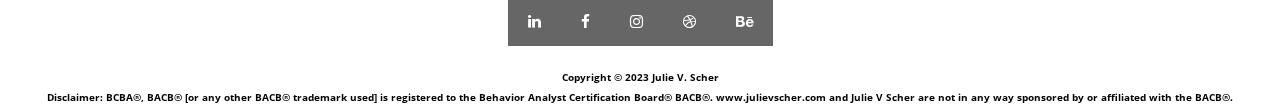
==== commit 10cc5eb8: "Merge branch 'main' of https://github.com/JulieVScher/portfolio" ====
--- a/index.html
+++ b/index.html
@@ -57,7 +57,7 @@
             </li>
             <li class="tm-nav-item">
               <a
-                rel="nofollow" href="Julie Scher Resume_ABAintheGTA 2023.pdf"
+                rel="nofollow" href="Julie Scher_BCBA_Resume 2022.pdf"
                 class="tm-nav-link external">Resume</a>
             </li>
             <li class="tm-nav-item">
@@ -259,7 +259,6 @@
           <li><a class="logos" href="https://www.linkedin.com/in/julie-v-scher-a3905b223/"><i class="fa fa-linkedin"></i></a>
           <li><a class="logos" href="https://www.facebook.com/abasupervisors/"><i class="fa fa-facebook"></i></a>
             <li><a class="logos" href="https://www.instagram.com/abasupervisors/"><i class="fa fa-instagram"></i></a>
-          <li><a class="logos" href="https://github.com/JulieVScher"><i class="fa fa-github"></i></a>
           <li><a class="logos" href="https://dribbble.com/JulieVScher"><i class="fa fa-dribbble"></i></a></li>
           <li><a class="logos" href="https://www.behance.net/julievscher"> <i class="fa fa-behance"></i></a>
           
@@ -439,4 +438,4 @@
     </script>
   
   </body>
-</html>+</html>
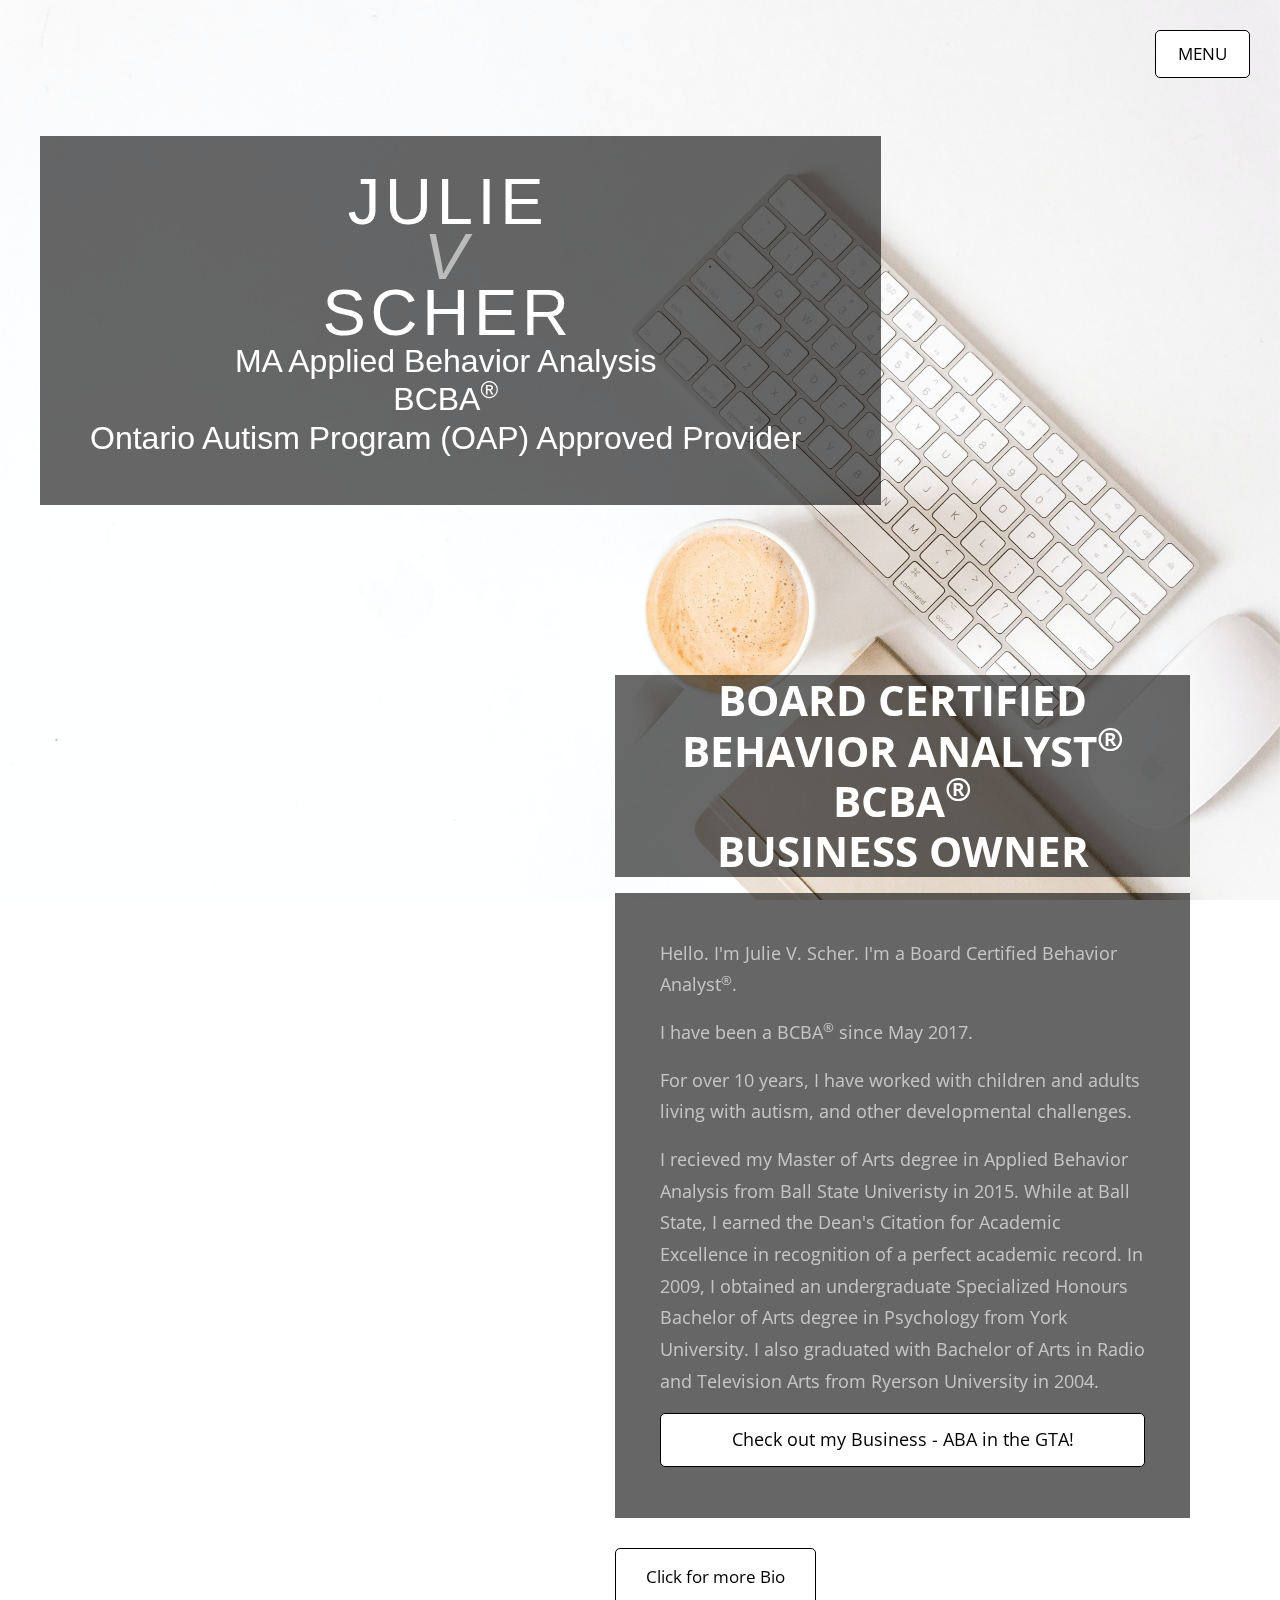
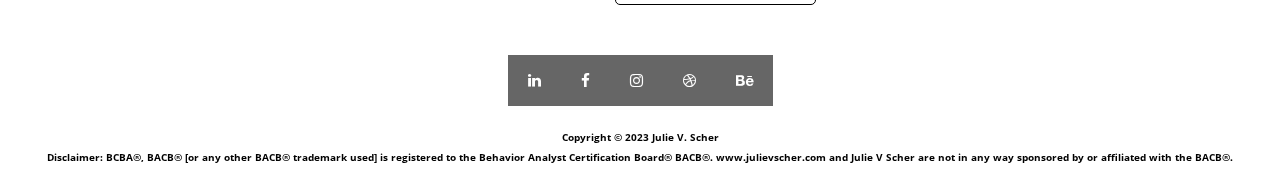
==== commit 18d026e0: "Newest links" ====
--- a/index.html
+++ b/index.html
@@ -47,17 +47,13 @@
             </li>
             <li class="tm-nav-item">
               <a
-                rel="nofollow" href="http://www.abasupervisors.com"
-                class="tm-nav-link external">BCBA Supervision</a>
-            </li>
+                rel="nofollow" href="http://www.abainthegta.com"
+                class="tm-nav-link external">Autism Services</a>
+            </li>
+           
             <li class="tm-nav-item">
               <a
-                rel="nofollow" href="http://www.abahelpers.com"
-                class="tm-nav-link external">ABA Training</a>
-            </li>
-            <li class="tm-nav-item">
-              <a
-                rel="nofollow" href="Julie Scher_BCBA_Resume 2022.pdf"
+                rel="nofollow" href="Julie Scher Resume ABAintheGTA_2023.pdf"
                 class="tm-nav-link external">Resume</a>
             </li>
             <li class="tm-nav-item">
@@ -121,6 +117,12 @@
                     <p>For over 10 years, I have worked with children and adults living with autism, and other developmental challenges.</p>
                     <p> I recieved my Master of Arts degree in Applied Behavior Analysis from Ball State Univeristy in 2015. While at Ball State, I earned the Dean's Citation for Academic Excellence in recognition of a perfect academic record. In 2009, I obtained an undergraduate Specialized Honours Bachelor of Arts degree in Psychology from York University. I also graduated with Bachelor of Arts in Radio and Television Arts from Ryerson University in 2004.
                   </p>
+                  <a
+                  rel="nofollow" href="http://www.abainthegta.com"
+                    id="tm_work_link"
+                    class="tm-nav-link external"
+                    class="tm-link m-0"
+                    >Check out my Business - ABA in the GTA!</a>
                 </div>
                 <a href="#" id="tm_about_link" data-linkid="1" class="tm-link">Click for more Bio</a>
               </section>
@@ -130,6 +132,12 @@
                 <div class="tm-textbox tm-textbox-2 tm-bg-dark">
                   <h2 class="tm-text-blue mb-4">About Me</h2>
                   <img src="img/headshot.png"  style="width:80%; height: auto; padding: 25px" alt="Profile Photograph of Julie V Scher">
+                  <a
+                  rel="nofollow" href="http://www.abainthegta.com"
+                    id="tm_work_link"
+                    class="tm-nav-link external"
+                    class="tm-link m-0"
+                    >Check out my Business - ABA in the GTA</a>
                   <p class="mb-4">
                     I am artistic and analytical. I love all things nerdy 🤓! Show me some IOA and fidelity data and I'm a happy camper. I enjoy writing treatment plans and compiling FBA data. To me, there is nothing better than helping a client gain access to what they want or need using safe and socially valid behaviours. I decided to take my passion for data analysis to another level and train aspiring analysts working in the field.
 
@@ -139,11 +147,11 @@
                     In addition to ABA tools such as Central Reach, I also love to design UX and UI solutions using Figma and Adobe XD. In addition to supervision, I love to create wireframes and high fidelity prototypes. I can effectively collaborate with design teams, clients, and programmers. I have experience with web development and enjoy using HTML, CSS, and Javascript to build responsive websites.
                   </p>
                   <a
-                  rel="nofollow" href="http://www.abasupervisors.com"
+                  rel="nofollow" href="http://www.abainthegta.com"
                     id="tm_work_link"
                     class="tm-nav-link external"
                     class="tm-link m-0"
-                    >Remote Supervision Services</a>
+                    >Check out my Business ABA in the GTA!</a>
 
                   
 
@@ -258,7 +266,7 @@
         <ul class=footer-logo>
           <li><a class="logos" href="https://www.linkedin.com/in/julie-v-scher-a3905b223/"><i class="fa fa-linkedin"></i></a>
           <li><a class="logos" href="https://www.facebook.com/abasupervisors/"><i class="fa fa-facebook"></i></a>
-            <li><a class="logos" href="https://www.instagram.com/abasupervisors/"><i class="fa fa-instagram"></i></a>
+            <li><a class="logos" href="https://www.instagram.com/abainthegta/"><i class="fa fa-instagram"></i></a>
           <li><a class="logos" href="https://dribbble.com/JulieVScher"><i class="fa fa-dribbble"></i></a></li>
           <li><a class="logos" href="https://www.behance.net/julievscher"> <i class="fa fa-behance"></i></a>
           
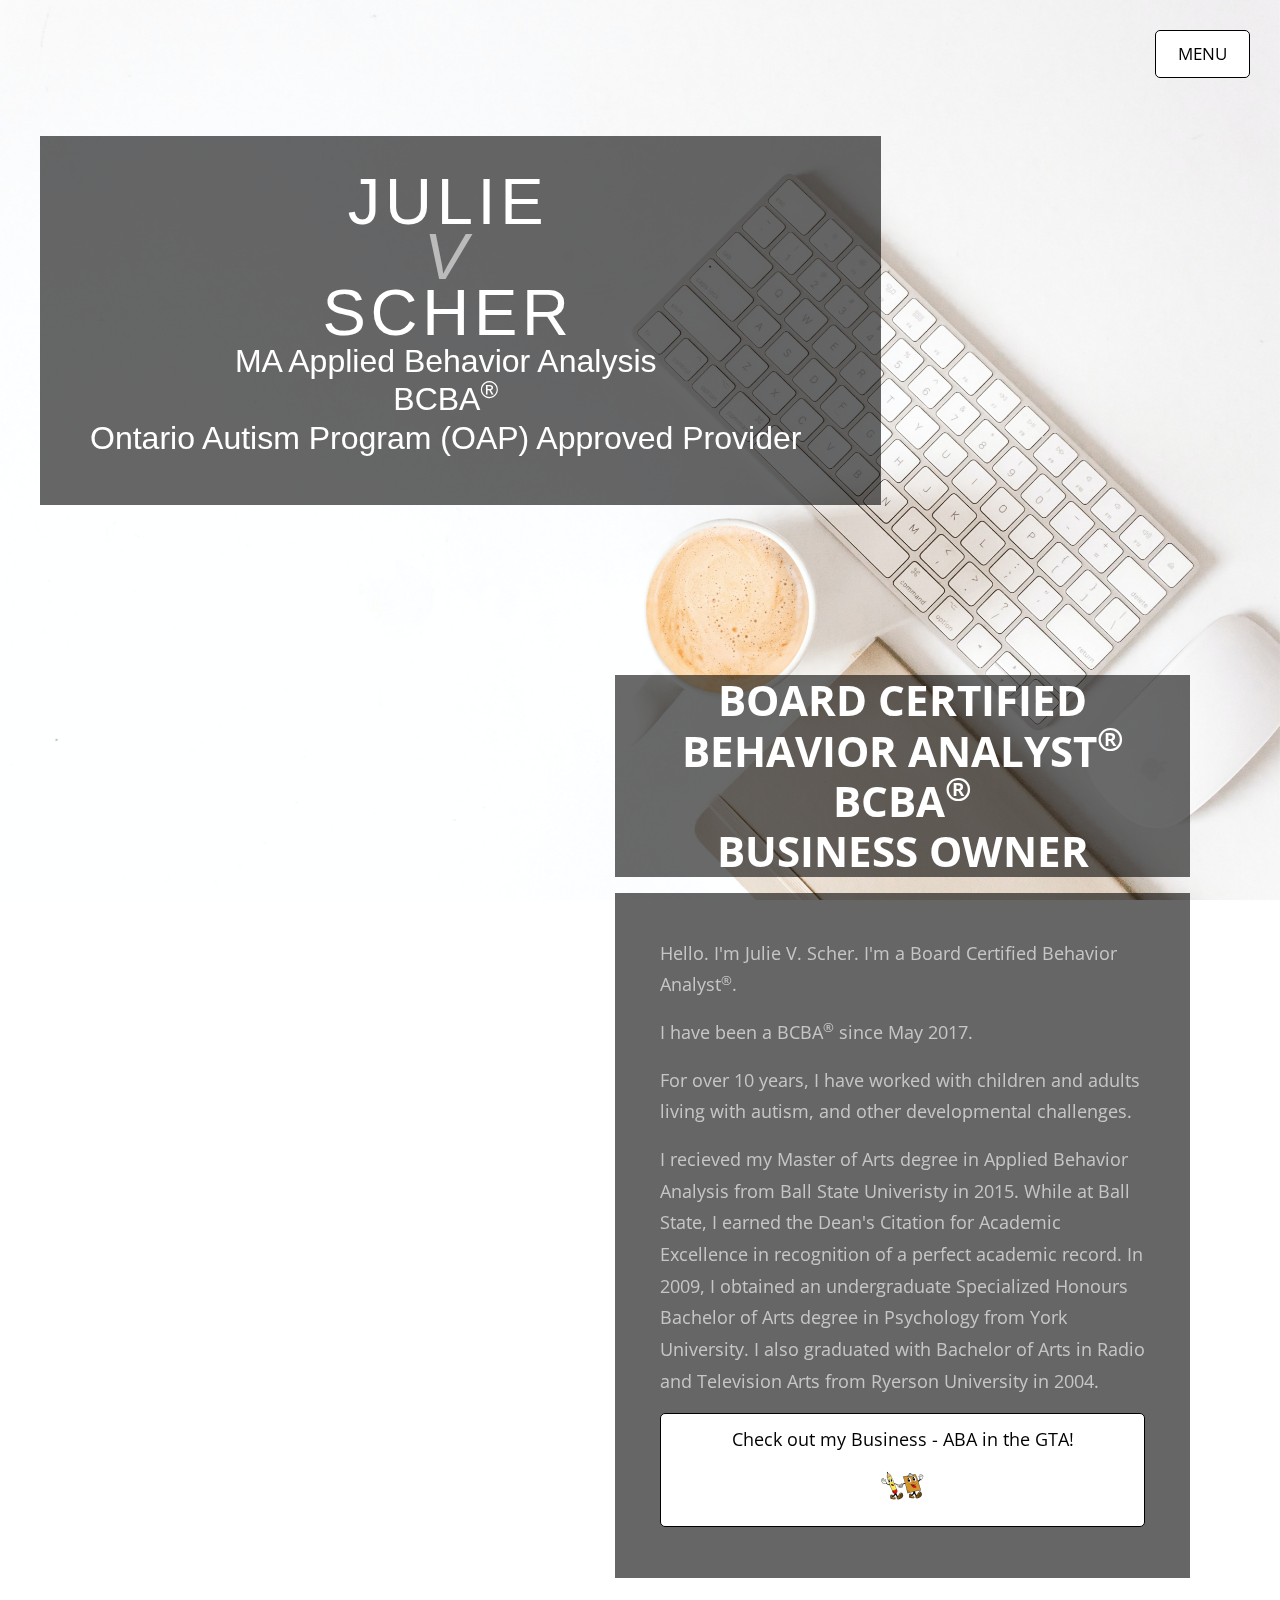
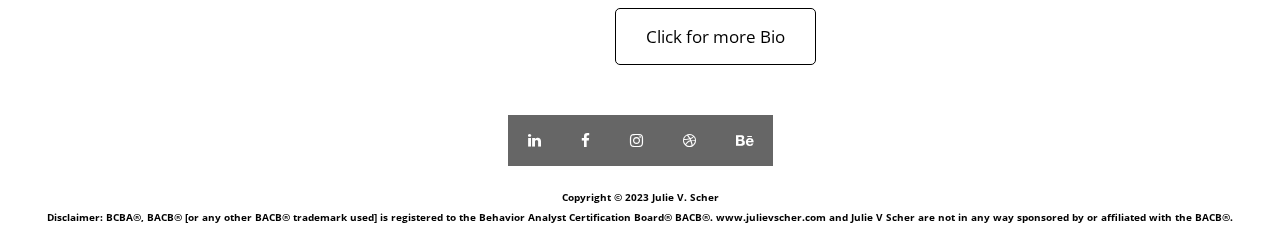
==== commit 43757710: "logo added" ====
--- a/index.html
+++ b/index.html
@@ -6,8 +6,8 @@
     <link rel="stylesheet" href="https://use.fontawesome.com/releases/v5.5.0/css/all.css" integrity="sha384-B4dIYHKNBt8Bc12p+WXckhzcICo0wtJAoU8YZTY5qE0Id1GSseTk6S+L3BlXeVIU" crossorigin="anonymous">
     <link rel="stylesheet" href="https://cdnjs.cloudflare.com/ajax/libs/font-awesome/4.7.0/css/font-awesome.min.css">
     <title> Julie V Scher BCBA</title>
-    <link rel="icon" type="image/x-icon"
-    href="https://assets.bigcartel.com/theme_images/75824079/yellow.jpg?auto=format&fit=max&h=400&w=2136"></a>
+    <link rel="icon" type="image/x-icon" href="img/5 (2).png"
+     </a>
     <!--
 Template 2109 The Card
 http://www.tooplate.com/view/2109-the-card
@@ -42,15 +42,15 @@
             <li class="tm-nav-item active">
               <a href="#" data-linkid="0" data-align="right" class="tm-nav-link">Home</a>
             </li>
-            <li class="tm-nav-item">
-              <a href="#" data-linkid="1" data-align="right" class="tm-nav-link">About Me</a>
-            </li>
+          
             <li class="tm-nav-item">
               <a
                 rel="nofollow" href="http://www.abainthegta.com"
-                class="tm-nav-link external">Autism Services</a>
-            </li>
-           
+                class="tm-nav-link external">ABA in the GTA <img src="img/5.png" 
+
+                <li class="tm-nav-item">
+                  <a href="#" data-linkid="1" data-align="right" class="tm-nav-link">About Me</a>
+                </li>
             <li class="tm-nav-item">
               <a
                 rel="nofollow" href="Julie Scher Resume ABAintheGTA_2023.pdf"
@@ -122,7 +122,7 @@
                     id="tm_work_link"
                     class="tm-nav-link external"
                     class="tm-link m-0"
-                    >Check out my Business - ABA in the GTA!</a>
+                    >Check out my Business - ABA in the GTA! <img src="img/5.png" alt=""> </a>
                 </div>
                 <a href="#" id="tm_about_link" data-linkid="1" class="tm-link">Click for more Bio</a>
               </section>
@@ -137,7 +137,7 @@
                     id="tm_work_link"
                     class="tm-nav-link external"
                     class="tm-link m-0"
-                    >Check out my Business - ABA in the GTA</a>
+                    >Check out my Business - ABA in the GTA <img src="img/5.png" alt=""></a>
                   <p class="mb-4">
                     I am artistic and analytical. I love all things nerdy 🤓! Show me some IOA and fidelity data and I'm a happy camper. I enjoy writing treatment plans and compiling FBA data. To me, there is nothing better than helping a client gain access to what they want or need using safe and socially valid behaviours. I decided to take my passion for data analysis to another level and train aspiring analysts working in the field.
 
@@ -151,7 +151,7 @@
                     id="tm_work_link"
                     class="tm-nav-link external"
                     class="tm-link m-0"
-                    >Check out my Business ABA in the GTA!</a>
+                    >Check out my Business ABA in the GTA!<img src="img/5.png" alt=""></a>
 
                   
 
